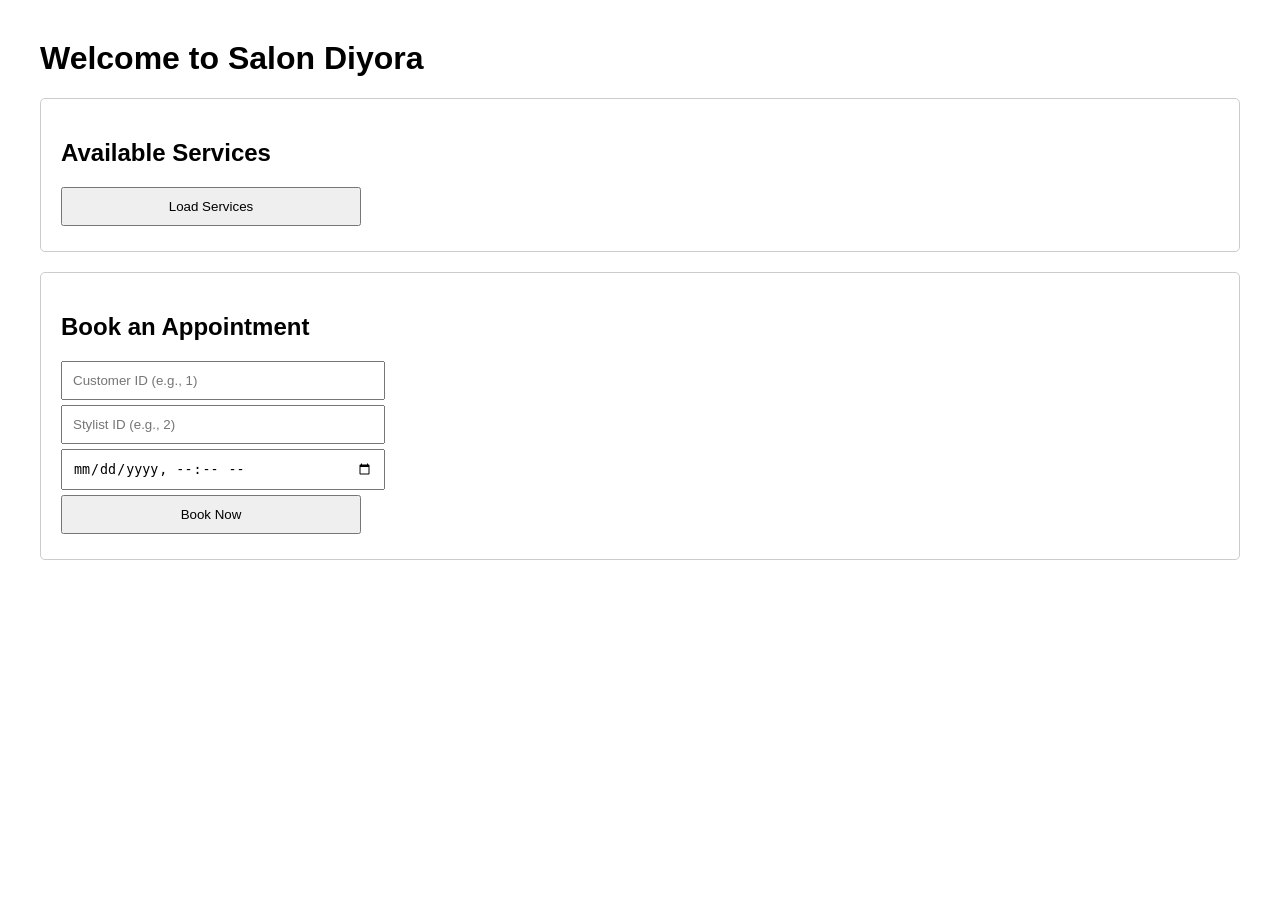
==== webapp/src/main/resources/static/index.html @ 185114cf "Patching" ====
<!DOCTYPE html>
<html lang="en">
<head>
    <meta charset="UTF-8">
    <meta name="viewport" content="width=device-width, initial-scale=1.0">
    <title>Salon Diyora - Booking</title>
    <style>
        body { font-family: Arial, sans-serif; margin: 40px; }
        .module { border: 1px solid #ccc; padding: 20px; margin-bottom: 20px; border-radius: 5px; }
        input, button { padding: 10px; margin: 5px 0; width: 100%; max-width: 300px; display: block; }
    </style>
</head>
<body>

<h1>Welcome to Salon Diyora</h1>

<!-- UI for IT25100951: Service & Billing Scope -->
<div class="module">
    <h2>Available Services</h2>
    <ul id="serviceList">
        <!-- Services will load here from the database -->
    </ul>
    <button onclick="loadServices()">Load Services</button>
</div>

<!-- UI for IT25101264: Appointment & Scheduling Scope -->
<div class="module">
    <h2>Book an Appointment</h2>
    <input type="number" id="customerId" placeholder="Customer ID (e.g., 1)">
    <input type="number" id="stylistId" placeholder="Stylist ID (e.g., 2)">
    <input type="datetime-local" id="appointmentTime">
    <button onclick="bookAppointment()">Book Now</button>
</div>

<script>
    // 1. Fetching data from your Spring Boot Backend
    function loadServices() {
        fetch('http://localhost:8080/api/services')
            .then(response => response.json())
            .then(data => {
                const list = document.getElementById('serviceList');
                list.innerHTML = '';
                data.forEach(service => {
                    list.innerHTML += `<li>${service.serviceName} - Rs. ${service.price} (${service.durationMinutes} mins)</li>`;
                });
            })
            .catch(error => console.error('Error fetching services:', error));
    }

    // 2. Sending data to your Spring Boot Backend
    function bookAppointment() {
        const customerId = document.getElementById('customerId').value;
        const stylistId = document.getElementById('stylistId').value;
        const appointmentTime = document.getElementById('appointmentTime').value;

        const appointmentData = {
            customerId: customerId,
            stylistId: stylistId,
            appointmentTime: appointmentTime
        };

        fetch('http://localhost:8080/api/appointments', {
            method: 'POST',
            headers: {
                'Content-Type': 'application/json'
            },
            body: JSON.stringify(appointmentData)
        })
            .then(response => response.json())
            .then(data => {
                alert('Appointment Booked Successfully! Status: ' + data.status);
            })
            .catch(error => console.error('Error booking:', error));
    }
</script>
</body>
</html>
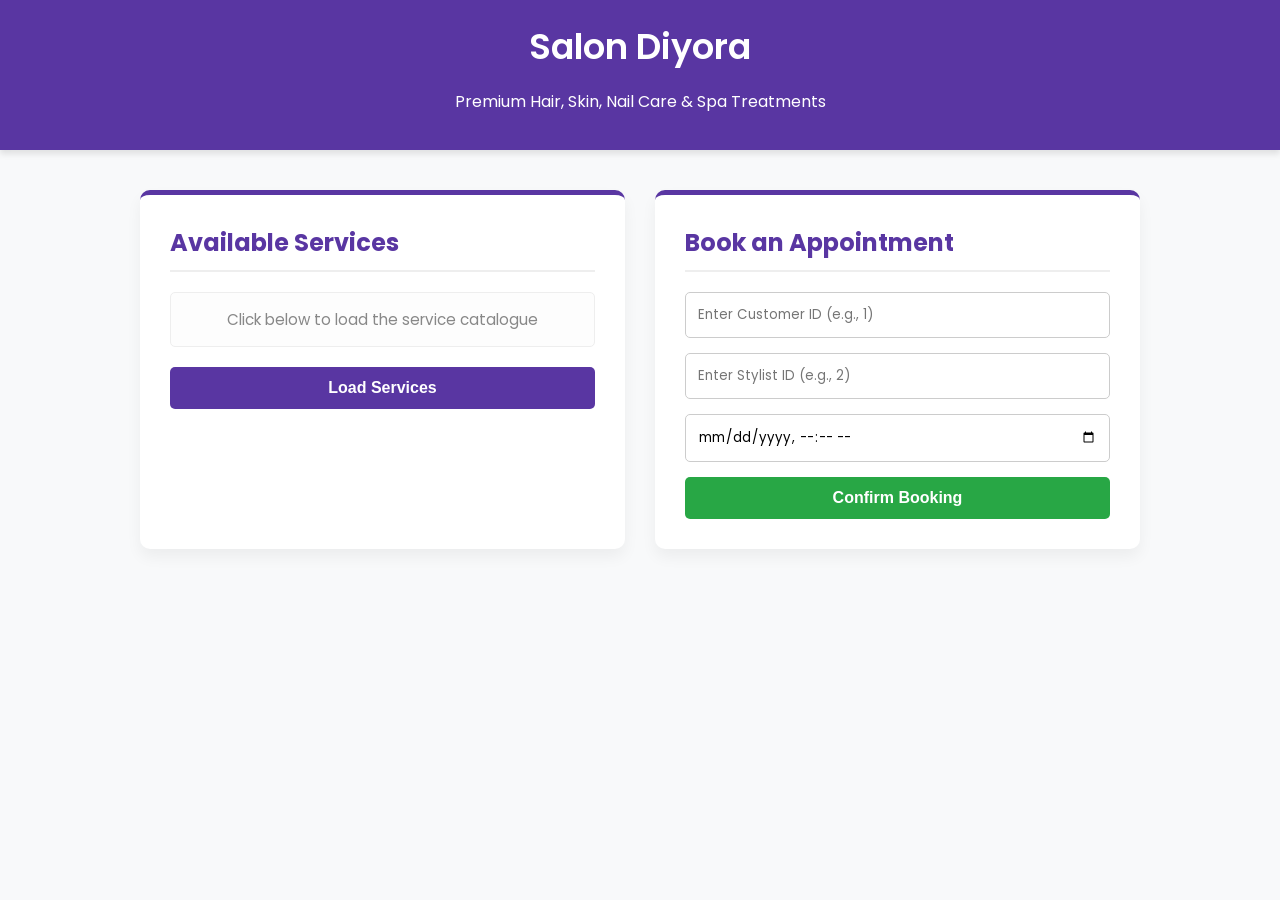
==== commit a6ff10ea: "Minor CSS Changes Added" ====
--- a/webapp/src/main/resources/static/index.html
+++ b/webapp/src/main/resources/static/index.html
@@ -4,32 +4,35 @@
     <meta charset="UTF-8">
     <meta name="viewport" content="width=device-width, initial-scale=1.0">
     <title>Salon Diyora - Booking</title>
-    <style>
-        body { font-family: Arial, sans-serif; margin: 40px; }
-        .module { border: 1px solid #ccc; padding: 20px; margin-bottom: 20px; border-radius: 5px; }
-        input, button { padding: 10px; margin: 5px 0; width: 100%; max-width: 300px; display: block; }
-    </style>
+    <!-- Link to the new external CSS file -->
+    <link rel="stylesheet" href="styles.css">
 </head>
 <body>
 
-<h1>Welcome to Salon Diyora</h1>
-
-<!-- UI for IT25100951: Service & Billing Scope -->
-<div class="module">
-    <h2>Available Services</h2>
-    <ul id="serviceList">
-        <!-- Services will load here from the database -->
-    </ul>
-    <button onclick="loadServices()">Load Services</button>
+<div class="header">
+    <h1>Salon Diyora</h1>
+    <p>Premium Hair, Skin, Nail Care & Spa Treatments</p>
 </div>
 
-<!-- UI for IT25101264: Appointment & Scheduling Scope -->
-<div class="module">
-    <h2>Book an Appointment</h2>
-    <input type="number" id="customerId" placeholder="Customer ID (e.g., 1)">
-    <input type="number" id="stylistId" placeholder="Stylist ID (e.g., 2)">
-    <input type="datetime-local" id="appointmentTime">
-    <button onclick="bookAppointment()">Book Now</button>
+<div class="container">
+    <!-- UI for IT25100951: Service & Billing Scope -->
+    <div class="module-card">
+        <h2>Available Services</h2>
+        <ul id="serviceList">
+            <!-- Services will load here from the database -->
+            <li style="color: #888; text-align: center; justify-content: center;">Click below to load the service catalogue</li>
+        </ul>
+        <button onclick="loadServices()">Load Services</button>
+    </div>
+
+    <!-- UI for IT25101264: Appointment & Scheduling Scope -->
+    <div class="module-card">
+        <h2>Book an Appointment</h2>
+        <input type="number" id="customerId" placeholder="Enter Customer ID (e.g., 1)" required>
+        <input type="number" id="stylistId" placeholder="Enter Stylist ID (e.g., 2)" required>
+        <input type="datetime-local" id="appointmentTime" required>
+        <button class="btn-book" onclick="bookAppointment()">Confirm Booking</button>
+    </div>
 </div>
 
 <script>
@@ -40,8 +43,21 @@
             .then(data => {
                 const list = document.getElementById('serviceList');
                 list.innerHTML = '';
+
+                if(data.length === 0) {
+                    list.innerHTML = '<li style="color: red;">No services found in the database.</li>';
+                    return;
+                }
+
                 data.forEach(service => {
-                    list.innerHTML += `<li>${service.serviceName} - Rs. ${service.price} (${service.durationMinutes} mins)</li>`;
+                    list.innerHTML += `
+                            <li>
+                                <span>
+                                    <strong>${service.serviceName}</strong><br>
+                                    <small style="color: #666;">⏱ ${service.durationMinutes} mins</small>
+                                </span>
+                                <span class="service-price">Rs. ${service.price}</span>
+                            </li>`;
                 });
             })
             .catch(error => console.error('Error fetching services:', error));
@@ -52,6 +68,11 @@
         const customerId = document.getElementById('customerId').value;
         const stylistId = document.getElementById('stylistId').value;
         const appointmentTime = document.getElementById('appointmentTime').value;
+
+        if(!customerId || !stylistId || !appointmentTime) {
+            alert("Please fill in all booking fields.");
+            return;
+        }
 
         const appointmentData = {
             customerId: customerId,
@@ -68,7 +89,11 @@
         })
             .then(response => response.json())
             .then(data => {
-                alert('Appointment Booked Successfully! Status: ' + data.status);
+                alert('✅ Appointment Booked Successfully! Status: ' + data.status);
+                // Clear the form fields after successful booking
+                document.getElementById('customerId').value = '';
+                document.getElementById('stylistId').value = '';
+                document.getElementById('appointmentTime').value = '';
             })
             .catch(error => console.error('Error booking:', error));
     }
--- a/webapp/src/main/resources/static/styles.css
+++ b/webapp/src/main/resources/static/styles.css
@@ -0,0 +1,135 @@
+/* Import a modern, elegant font for the salon */
+@import url('https://fonts.googleapis.com/css2?family=Poppins:wght@300;400;600&display=swap');
+
+:root {
+    --primary-color: #5936a2; /* Deep purple */
+    --secondary-color: #28a745; /* Success green for booking */
+    --background-color: #f8f9fa;
+    --card-bg: #ffffff;
+    --text-color: #333333;
+    --border-radius: 10px;
+}
+
+body {
+    font-family: 'Poppins', sans-serif;
+    background-color: var(--background-color);
+    color: var(--text-color);
+    margin: 0;
+    padding: 0;
+}
+
+/* Header Styling */
+.header {
+    background-color: var(--primary-color);
+    color: white;
+    text-align: center;
+    padding: 20px 0;
+    margin-bottom: 40px;
+    box-shadow: 0 4px 6px rgba(0,0,0,0.1);
+}
+
+.header h1 {
+    margin: 0;
+    font-size: 2.2rem;
+    font-weight: 600;
+}
+
+/* Main Layout */
+.container {
+    max-width: 1000px;
+    margin: 0 auto;
+    display: flex;
+    gap: 30px;
+    padding: 0 20px;
+}
+
+/* Card Styling for Modules */
+.module-card {
+    background: var(--card-bg);
+    flex: 1;
+    padding: 30px;
+    border-radius: var(--border-radius);
+    box-shadow: 0 8px 15px rgba(0,0,0,0.05);
+    border-top: 5px solid var(--primary-color);
+}
+
+.module-card h2 {
+    margin-top: 0;
+    font-size: 1.5rem;
+    color: var(--primary-color);
+    border-bottom: 2px solid #eee;
+    padding-bottom: 10px;
+    margin-bottom: 20px;
+}
+
+/* Form Inputs */
+input[type="number"],
+input[type="datetime-local"] {
+    width: 100%;
+    padding: 12px;
+    margin-bottom: 15px;
+    border: 1px solid #ccc;
+    border-radius: 5px;
+    font-family: 'Poppins', sans-serif;
+    box-sizing: border-box;
+    transition: border-color 0.3s ease;
+}
+
+input:focus {
+    outline: none;
+    border-color: var(--primary-color);
+}
+
+/* Buttons */
+button {
+    width: 100%;
+    padding: 12px;
+    border: none;
+    border-radius: 5px;
+    background-color: var(--primary-color);
+    color: white;
+    font-size: 1rem;
+    font-weight: 600;
+    cursor: pointer;
+    transition: background-color 0.3s ease, transform 0.1s ease;
+}
+
+button:hover {
+    background-color: #452980;
+}
+
+button:active {
+    transform: scale(0.98);
+}
+
+.btn-book {
+    background-color: var(--secondary-color);
+}
+
+.btn-book:hover {
+    background-color: #218838;
+}
+
+/* Service List Styling */
+#serviceList {
+    list-style: none;
+    padding: 0;
+    margin: 0 0 20px 0;
+}
+
+#serviceList li {
+    background: #fdfdfd;
+    border: 1px solid #eee;
+    margin-bottom: 10px;
+    padding: 15px;
+    border-radius: 5px;
+    display: flex;
+    justify-content: space-between;
+    align-items: center;
+    font-size: 0.95rem;
+}
+
+.service-price {
+    font-weight: 600;
+    color: var(--primary-color);
+}
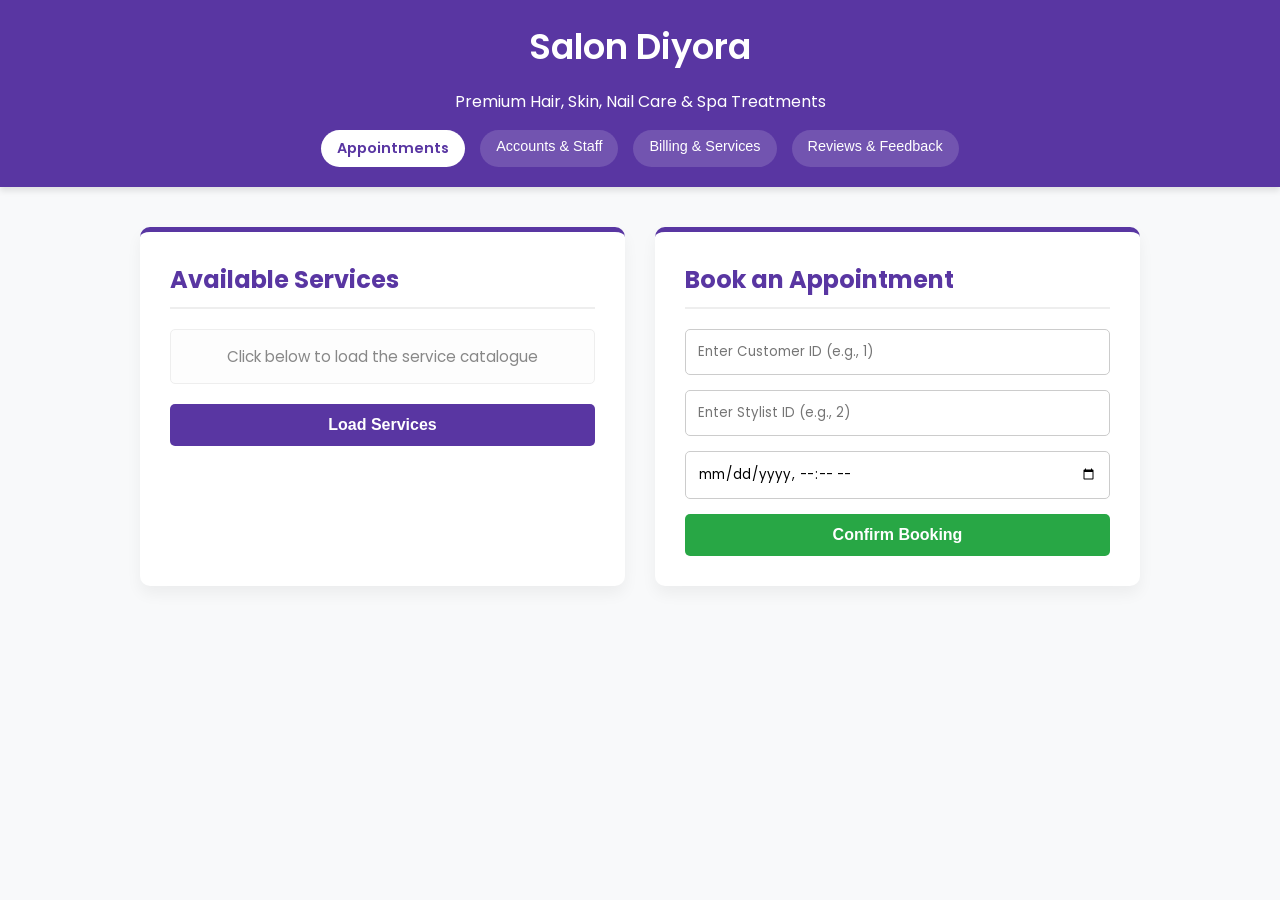
==== commit a0571f97: "Added Navigation Between Pages" ====
--- a/webapp/src/main/resources/static/index.html
+++ b/webapp/src/main/resources/static/index.html
@@ -12,6 +12,12 @@
 <div class="header">
     <h1>Salon Diyora</h1>
     <p>Premium Hair, Skin, Nail Care & Spa Treatments</p>
+    <nav class="nav-bar">
+        <a href="index.html" class="active">Appointments</a>
+        <a href="users.html">Accounts & Staff</a>
+        <a href="billing.html">Billing & Services</a>
+        <a href="reviews.html">Reviews & Feedback</a>
+    </nav>
 </div>
 
 <div class="container">
--- a/webapp/src/main/resources/static/styles.css
+++ b/webapp/src/main/resources/static/styles.css
@@ -31,6 +31,35 @@
 .header h1 {
     margin: 0;
     font-size: 2.2rem;
+    font-weight: 600;
+}
+
+/* Navigation Bar Styling */
+.nav-bar {
+    margin-top: 15px;
+    display: flex;
+    justify-content: center;
+    gap: 15px;
+}
+
+.nav-bar a {
+    color: #ffffff;
+    text-decoration: none;
+    padding: 8px 16px;
+    border-radius: 20px;
+    background-color: rgba(255, 255, 255, 0.15);
+    font-size: 0.9rem;
+    font-weight: 500;
+    transition: background-color 0.3s ease, transform 0.1s ease;
+}
+
+.nav-bar a:hover {
+    background-color: rgba(255, 255, 255, 0.3);
+}
+
+.nav-bar a.active {
+    background-color: #ffffff;
+    color: var(--primary-color);
     font-weight: 600;
 }
 
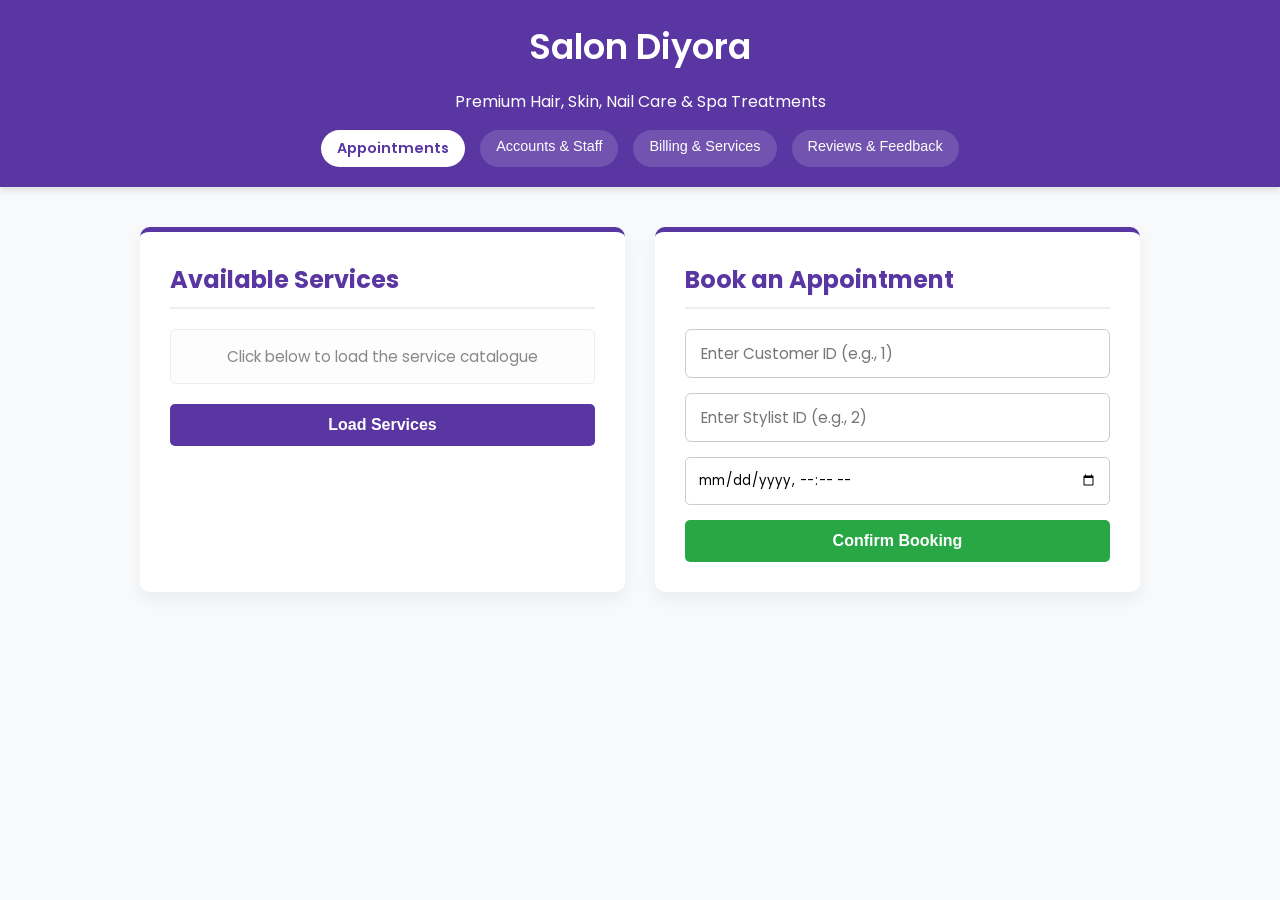
==== commit d82c9e76: "Repositories Changed" ====
--- a/webapp/src/main/resources/static/index.html
+++ b/webapp/src/main/resources/static/index.html
@@ -103,6 +103,103 @@
             })
             .catch(error => console.error('Error booking:', error));
     }
+    // Function to show a styled custom alert box instead of default browser alert
+    function showSalonAlert(message, title = "Salon Diyora") {
+        // Check if custom alert elements already exist, create if not
+        let overlay = document.getElementById('customAlertOverlay');
+        let alertBox = document.getElementById('customAlertBox');
+
+        if (!overlay) {
+            overlay = document.createElement('div');
+            overlay.id = 'customAlertOverlay';
+            document.body.appendChild(overlay);
+
+            alertBox = document.createElement('div');
+            alertBox.id = 'customAlertBox';
+            alertBox.innerHTML = `
+            <h3 id="customAlertTitle"></h3>
+            <p id="customAlertMessage"></p>
+            <button id="customAlertBtn" onclick="closeSalonAlert()">OK</button>
+        `;
+            document.body.appendChild(alertBox);
+        }
+
+        document.getElementById('customAlertTitle').innerText = title;
+        document.getElementById('customAlertMessage').innerText = message;
+
+        overlay.style.display = 'block';
+        alertBox.style.display = 'block';
+    }
+
+    function closeSalonAlert() {
+        const overlay = document.getElementById('customAlertOverlay');
+        const alertBox = document.getElementById('customAlertBox');
+        if (overlay) overlay.style.display = 'none';
+        if (alertBox) alertBox.style.display = 'none';
+    }
+    // JavaScript function to dynamically assign FontAwesome icons based on service title
+    function getServiceIcon(serviceName) {
+        if (!serviceName) return 'fa-solid fa-cut'; // Default fallback icon
+
+        const name = serviceName.toLowerCase();
+
+        // Check keywords in the service name
+        if (name.includes('color') || name.includes('highlight') || name.includes('tint')) {
+            return 'fa-solid fa-paint-brush'; // Painting / Coloring icon
+        }
+        if (name.includes('beard') && name.includes('styling')) {
+            return 'fa-solid fa-user-tie'; // Styling icon
+        }
+        if (name.includes('beard') || name.includes('trim')) {
+            return 'fa-solid fa-scissors'; // Scissors icon
+        }
+        if (name.includes('haircut') || name.includes('hair') || name.includes('cut')) {
+            return 'fa-solid fa-scissors'; // Haircut icon
+        }
+        if (name.includes('massage') || name.includes('spa')) {
+            return 'fa-solid fa-spa'; // Spa & Massage icon
+        }
+        if (name.includes('facial') || name.includes('cleanup') || name.includes('skin') || name.includes('face')) {
+            return 'fa-solid fa-sparkles'; // Skin & Facial icon
+        }
+        if (name.includes('shave')) {
+            return 'fa-solid fa-hand-holding-droplet'; // Shaving icon
+        }
+        if (name.includes('nail') || name.includes('manicure') || name.includes('pedicure')) {
+            return 'fa-solid fa-hand-sparkles'; // Nails icon
+        }
+
+        // Default icon if no keywords match
+        return 'fa-solid fa-cut';
+    }
+    function loadServicesWithIcons() {
+        fetch('http://localhost:8081/api/services')
+            .then(res => res.json())
+            .then(services => {
+                const container = document.getElementById('serviceGridContainer');
+                container.innerHTML = '';
+
+                services.forEach(item => {
+                    // Get the FontAwesome class string dynamically
+                    const iconClass = getServiceIcon(item.serviceName);
+
+                    // Inject into HTML card structure
+                    container.innerHTML += `
+                    <div class="service-card">
+                        <div class="icon-box">
+                            <i class="${iconClass}"></i>
+                        </div>
+                        <div class="service-title">${item.serviceName}</div>
+                        <div class="service-details">
+                            <span><i class="fa-regular fa-clock"></i> ${item.durationMinutes} mins</span>
+                            <span class="service-price">Rs. ${item.price.toLocaleString()}</span>
+                        </div>
+                    </div>
+                `;
+                });
+            })
+            .catch(err => console.error('Error fetching services:', err));
+    }
 </script>
 </body>
 </html>
--- a/webapp/src/main/resources/static/styles.css
+++ b/webapp/src/main/resources/static/styles.css
@@ -104,11 +104,141 @@
     transition: border-color 0.3s ease;
 }
 
+/* Style all form text inputs, password inputs, and select dropdowns */
+/* Guarantees all form input boxes render with identical inner padding & height */
+input[type="text"],
+input[type="number"],
+input[type="password"],
+select {
+    width: 100%;
+    padding: 12px 15px;
+    border: 1px solid #ccc;
+    border-radius: 6px;
+    font-size: 0.95rem;
+    font-family: inherit;
+    box-sizing: border-box; /* Ensures inner padding does not distort box dimensions */
+    transition: border-color 0.2s ease, box-shadow 0.2s ease;
+}
+
+/* Subtle focus effect when clicking inside an input box */
+input[type="text"]:focus,
+input[type="password"]:focus,
+input[type="number"]:focus,
+select:focus {
+    outline: none;
+    border-color: #5936a2; /* Primary purple color */
+    box-shadow: 0 0 0 3px rgba(89, 54, 162, 0.15);
+}
+
+/* ==========================================
+   PASSWORD FIELD WITH SHOW/HIDE EYE ICON
+   ========================================== */
+/* Container wrapping both the input and eye icon */
+.password-container {
+    position: relative;
+    width: 100%;
+    margin-bottom: 15px; /* Handles vertical spacing between form elements */
+}
+
+/* Password Input styling inside the container */
+.password-container input[type="password"],
+.password-container input[type="text"] {
+    width: 100%;
+    padding: 12px 45px 12px 15px; /* 45px right padding keeps text inside the box without touching the icon */
+    margin-bottom: 0 !important;   /* Spacing is handled by the wrapper container */
+    border: 1px solid #ccc;
+    border-radius: 6px;
+    font-size: 0.95rem;
+    font-family: inherit;
+    box-sizing: border-box;       /* Ensures padding stays inside the input box */
+}
+
+/* Eye Icon positioned inside the right side of the input box */
+.toggle-password {
+    position: absolute;
+    right: 15px;                  /* Distances the icon from the right inside border */
+    top: 50%;                     /* Centers the icon vertically */
+    transform: translateY(-50%);
+    cursor: pointer;
+    user-select: none;
+    font-size: 1rem;
+    color: #666;
+    z-index: 2;                   /* Places icon above input field */
+    transition: color 0.2s ease;
+}
+
+.toggle-password:hover {
+    color: var(--primary-color, #5936a2);
+}
+
 input:focus {
     outline: none;
     border-color: var(--primary-color);
 }
-
+/* Custom Salon Diyora Alert Popup Box */
+#customAlertOverlay {
+    display: none;
+    position: fixed;
+    top: 0; left: 0; width: 100%; height: 100%;
+    background: rgba(0, 0, 0, 0.4);
+    z-index: 2000;
+    backdrop-filter: blur(2px);
+    animation: fadeIn 0.2s ease-in-out;
+}
+
+#customAlertBox {
+    position: fixed;
+    top: 50%; left: 50%;
+    transform: translate(-50%, -50%);
+    background: #ffffff;
+    padding: 25px 30px;
+    border-radius: 10px;
+    box-shadow: 0 10px 30px rgba(0,0,0,0.2);
+    z-index: 2001;
+    text-align: center;
+    width: 320px;
+    border-top: 5px solid var(--primary-color, #5936a2);
+    animation: slideDown 0.25s cubic-bezier(0.175, 0.885, 0.32, 1.275);
+}
+
+#customAlertBox h3 {
+    margin-top: 0;
+    margin-bottom: 10px;
+    color: var(--primary-color, #5936a2);
+    font-size: 1.2rem;
+}
+
+#customAlertMessage {
+    color: #444;
+    font-size: 0.95rem;
+    margin-bottom: 20px;
+}
+
+#customAlertBtn {
+    background-color: var(--primary-color, #5936a2);
+    color: white;
+    border: none;
+    padding: 10px 24px;
+    border-radius: 6px;
+    font-weight: 600;
+    cursor: pointer;
+    width: 100%;
+    transition: background-color 0.2s ease;
+}
+
+#customAlertBtn:hover {
+    background-color: #452980;
+}
+
+@keyframes fadeIn {
+    from { opacity: 0; }
+    to { opacity: 1; }
+}
+
+@keyframes slideDown {
+    from { transform: translate(-50%, -60%); opacity: 0; }
+    to { transform: translate(-50%, -50%); opacity: 1; }
+}
 /* Buttons */
 button {
     width: 100%;
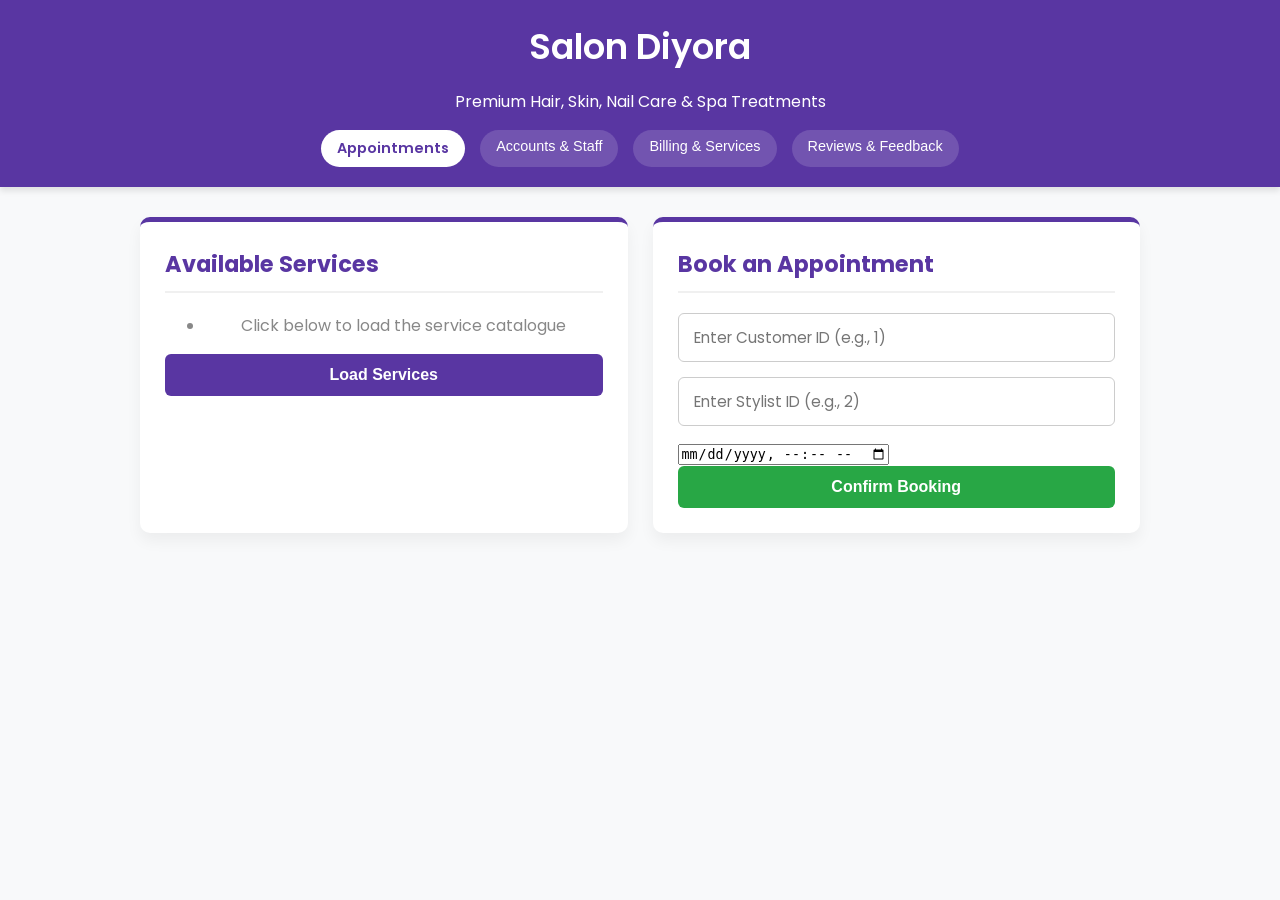
==== commit ffe11a2a: "Logic Changes in Every Module" ====
--- a/webapp/src/main/resources/static/index.html
+++ b/webapp/src/main/resources/static/index.html
@@ -130,6 +130,37 @@
         overlay.style.display = 'block';
         alertBox.style.display = 'block';
     }
+    function loadUpcomingCustomerAppointments() {
+        fetch(`http://localhost:8081/api/appointments/customer/${currentUser.id}/upcoming`)
+            .then(res => res.json())
+            .then(data => {
+                const list = document.getElementById('upcomingAppointmentsList');
+                list.innerHTML = '';
+
+                if (!data || data.length === 0) {
+                    list.innerHTML = '<p style="color: #888;">You have no upcoming appointments scheduled.</p>';
+                    return;
+                }
+
+                data.forEach(app => {
+                    list.innerHTML += `
+                    <div style="padding: 12px; border: 1px solid #ddd; border-radius: 6px; margin-bottom: 10px; background: #fdfdfd;">
+                        <strong>📅 Appointment #${app.id}</strong><br>
+                        <span>Time: ${app.appointmentTime.replace('T', ' ')}</span><br>
+                        <small>Stylist ID: ${app.stylistId} | Service ID: ${app.serviceId}</small><br>
+                        <span style="color: #0d6efd; font-weight: bold; font-size: 0.85rem;">Status: ${app.status}</span>
+                    </div>`;
+                });
+            })
+            .catch(err => console.error('Error fetching upcoming appointments:', err));
+    }
+
+    // Call function on page load and after confirming a new booking
+    window.onload = () => {
+        loadServices();
+        loadStylists();
+        loadUpcomingCustomerAppointments();
+    };
 
     function closeSalonAlert() {
         const overlay = document.getElementById('customAlertOverlay');
--- a/webapp/src/main/resources/static/styles.css
+++ b/webapp/src/main/resources/static/styles.css
@@ -1,9 +1,8 @@
-/* Import a modern, elegant font for the salon */
 @import url('https://fonts.googleapis.com/css2?family=Poppins:wght@300;400;600&display=swap');
 
 :root {
-    --primary-color: #5936a2; /* Deep purple */
-    --secondary-color: #28a745; /* Success green for booking */
+    --primary-color: #5936a2;
+    --secondary-color: #28a745;
     --background-color: #f8f9fa;
     --card-bg: #ffffff;
     --text-color: #333333;
@@ -18,13 +17,12 @@
     padding: 0;
 }
 
-/* Header Styling */
 .header {
     background-color: var(--primary-color);
     color: white;
     text-align: center;
     padding: 20px 0;
-    margin-bottom: 40px;
+    margin-bottom: 30px;
     box-shadow: 0 4px 6px rgba(0,0,0,0.1);
 }
 
@@ -34,7 +32,6 @@
     font-weight: 600;
 }
 
-/* Navigation Bar Styling */
 .nav-bar {
     margin-top: 15px;
     display: flex;
@@ -50,33 +47,27 @@
     background-color: rgba(255, 255, 255, 0.15);
     font-size: 0.9rem;
     font-weight: 500;
-    transition: background-color 0.3s ease, transform 0.1s ease;
+    transition: background-color 0.3s ease;
 }
 
-.nav-bar a:hover {
-    background-color: rgba(255, 255, 255, 0.3);
-}
-
-.nav-bar a.active {
+.nav-bar a:hover, .nav-bar a.active {
     background-color: #ffffff;
     color: var(--primary-color);
     font-weight: 600;
 }
 
-/* Main Layout */
 .container {
     max-width: 1000px;
     margin: 0 auto;
     display: flex;
-    gap: 30px;
-    padding: 0 20px;
+    gap: 25px;
+    padding: 0 20px 40px 20px;
 }
 
-/* Card Styling for Modules */
 .module-card {
     background: var(--card-bg);
     flex: 1;
-    padding: 30px;
+    padding: 25px;
     border-radius: var(--border-radius);
     box-shadow: 0 8px 15px rgba(0,0,0,0.05);
     border-top: 5px solid var(--primary-color);
@@ -84,106 +75,79 @@
 
 .module-card h2 {
     margin-top: 0;
-    font-size: 1.5rem;
+    font-size: 1.4rem;
     color: var(--primary-color);
-    border-bottom: 2px solid #eee;
+    border-bottom: 2px solid #f0f0f0;
     padding-bottom: 10px;
     margin-bottom: 20px;
 }
 
-/* Form Inputs */
+input[type="text"],
+input[type="password"],
 input[type="number"],
-input[type="datetime-local"] {
-    width: 100%;
-    padding: 12px;
-    margin-bottom: 15px;
-    border: 1px solid #ccc;
-    border-radius: 5px;
-    font-family: 'Poppins', sans-serif;
-    box-sizing: border-box;
-    transition: border-color 0.3s ease;
-}
-
-/* Style all form text inputs, password inputs, and select dropdowns */
-/* Guarantees all form input boxes render with identical inner padding & height */
-input[type="text"],
-input[type="number"],
-input[type="password"],
-select {
+input[type="date"],
+select,
+textarea {
     width: 100%;
     padding: 12px 15px;
+    margin-bottom: 15px;
     border: 1px solid #ccc;
     border-radius: 6px;
     font-size: 0.95rem;
     font-family: inherit;
-    box-sizing: border-box; /* Ensures inner padding does not distort box dimensions */
+    box-sizing: border-box;
     transition: border-color 0.2s ease, box-shadow 0.2s ease;
 }
 
-/* Subtle focus effect when clicking inside an input box */
-input[type="text"]:focus,
-input[type="password"]:focus,
-input[type="number"]:focus,
-select:focus {
+input:focus, select:focus, textarea:focus {
     outline: none;
-    border-color: #5936a2; /* Primary purple color */
+    border-color: var(--primary-color);
     box-shadow: 0 0 0 3px rgba(89, 54, 162, 0.15);
 }
 
-/* ==========================================
-   PASSWORD FIELD WITH SHOW/HIDE EYE ICON
-   ========================================== */
-/* Container wrapping both the input and eye icon */
 .password-container {
     position: relative;
     width: 100%;
-    margin-bottom: 15px; /* Handles vertical spacing between form elements */
+    margin-bottom: 15px;
 }
 
-/* Password Input styling inside the container */
-.password-container input[type="password"],
-.password-container input[type="text"] {
-    width: 100%;
-    padding: 12px 45px 12px 15px; /* 45px right padding keeps text inside the box without touching the icon */
-    margin-bottom: 0 !important;   /* Spacing is handled by the wrapper container */
-    border: 1px solid #ccc;
-    border-radius: 6px;
-    font-size: 0.95rem;
-    font-family: inherit;
-    box-sizing: border-box;       /* Ensures padding stays inside the input box */
+.password-container input {
+    margin-bottom: 0 !important;
+    padding-right: 45px;
 }
 
-/* Eye Icon positioned inside the right side of the input box */
 .toggle-password {
     position: absolute;
-    right: 15px;                  /* Distances the icon from the right inside border */
-    top: 50%;                     /* Centers the icon vertically */
+    right: 15px;
+    top: 50%;
     transform: translateY(-50%);
     cursor: pointer;
-    user-select: none;
-    font-size: 1rem;
     color: #666;
-    z-index: 2;                   /* Places icon above input field */
-    transition: color 0.2s ease;
 }
 
-.toggle-password:hover {
-    color: var(--primary-color, #5936a2);
+button {
+    width: 100%;
+    padding: 12px;
+    border: none;
+    border-radius: 6px;
+    background-color: var(--primary-color);
+    color: white;
+    font-size: 1rem;
+    font-weight: 600;
+    cursor: pointer;
+    transition: background-color 0.2s ease;
 }
 
-input:focus {
-    outline: none;
-    border-color: var(--primary-color);
-}
-/* Custom Salon Diyora Alert Popup Box */
+button:hover { background-color: #452980; }
+.btn-book { background-color: var(--secondary-color); }
+.btn-book:hover { background-color: #218838; }
+
 #customAlertOverlay {
     display: none;
     position: fixed;
     top: 0; left: 0; width: 100%; height: 100%;
     background: rgba(0, 0, 0, 0.4);
     z-index: 2000;
-    backdrop-filter: blur(2px);
-    animation: fadeIn 0.2s ease-in-out;
 }
 
 #customAlertBox {
@@ -191,104 +155,11 @@
     top: 50%; left: 50%;
     transform: translate(-50%, -50%);
     background: #ffffff;
-    padding: 25px 30px;
+    padding: 25px;
     border-radius: 10px;
     box-shadow: 0 10px 30px rgba(0,0,0,0.2);
     z-index: 2001;
     text-align: center;
-    width: 320px;
-    border-top: 5px solid var(--primary-color, #5936a2);
-    animation: slideDown 0.25s cubic-bezier(0.175, 0.885, 0.32, 1.275);
-}
-
-#customAlertBox h3 {
-    margin-top: 0;
-    margin-bottom: 10px;
-    color: var(--primary-color, #5936a2);
-    font-size: 1.2rem;
-}
-
-#customAlertMessage {
-    color: #444;
-    font-size: 0.95rem;
-    margin-bottom: 20px;
-}
-
-#customAlertBtn {
-    background-color: var(--primary-color, #5936a2);
-    color: white;
-    border: none;
-    padding: 10px 24px;
-    border-radius: 6px;
-    font-weight: 600;
-    cursor: pointer;
-    width: 100%;
-    transition: background-color 0.2s ease;
-}
-
-#customAlertBtn:hover {
-    background-color: #452980;
-}
-
-@keyframes fadeIn {
-    from { opacity: 0; }
-    to { opacity: 1; }
-}
-
-@keyframes slideDown {
-    from { transform: translate(-50%, -60%); opacity: 0; }
-    to { transform: translate(-50%, -50%); opacity: 1; }
-}
-/* Buttons */
-button {
-    width: 100%;
-    padding: 12px;
-    border: none;
-    border-radius: 5px;
-    background-color: var(--primary-color);
-    color: white;
-    font-size: 1rem;
-    font-weight: 600;
-    cursor: pointer;
-    transition: background-color 0.3s ease, transform 0.1s ease;
-}
-
-button:hover {
-    background-color: #452980;
-}
-
-button:active {
-    transform: scale(0.98);
-}
-
-.btn-book {
-    background-color: var(--secondary-color);
-}
-
-.btn-book:hover {
-    background-color: #218838;
-}
-
-/* Service List Styling */
-#serviceList {
-    list-style: none;
-    padding: 0;
-    margin: 0 0 20px 0;
-}
-
-#serviceList li {
-    background: #fdfdfd;
-    border: 1px solid #eee;
-    margin-bottom: 10px;
-    padding: 15px;
-    border-radius: 5px;
-    display: flex;
-    justify-content: space-between;
-    align-items: center;
-    font-size: 0.95rem;
-}
-
-.service-price {
-    font-weight: 600;
-    color: var(--primary-color);
+    width: 300px;
+    border-top: 5px solid var(--primary-color);
 }
